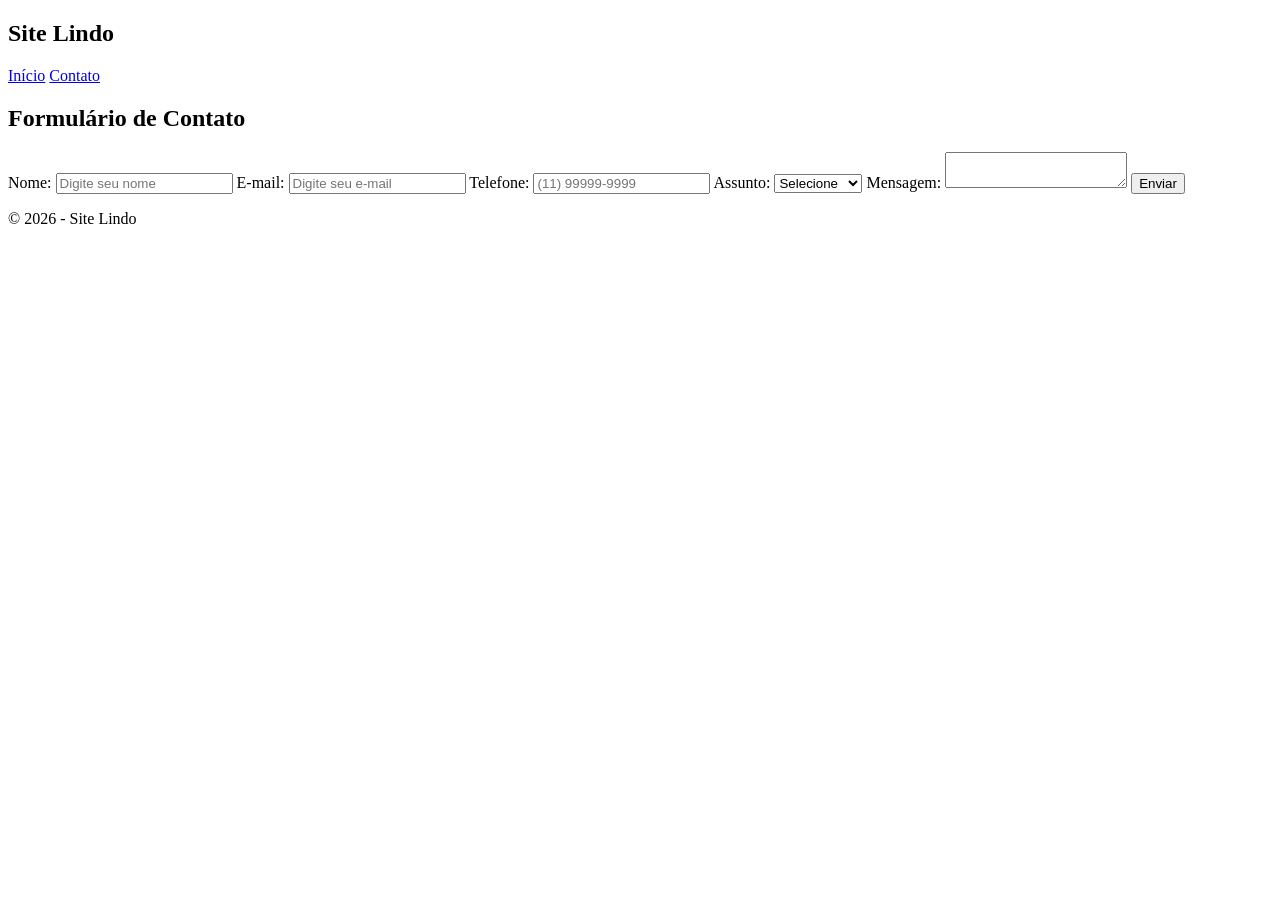
==== contato.html @ 7dd6c7f8 "Add files via upload" ====
<!DOCTYPE html>
<html lang="pt-BR">
 
<head>
    <meta charset="UTF-8">
    <meta name="viewport" content="width=device-width, initial-scale=1.0">
    <link rel="stylesheet" href="css/estilo.css">
    <title>Contato - Site lindo</title>
</head>
 
<body>
   
    <nav>
        <h1>Site Lindo</h1>
        <a href="index.html">Início</a>
        <a href="contato.html">Contato</a>
    </nav>
 
    <main>
        <section class="formulario">
            <h2 class="tituloForm">Formulário de Contato</h2>
            <form id="formContato">
                <label for="nome"> Nome:</label>
                <input type="text" id="nome" name="nome" placeholder="Digite seu nome" required>
               
                <label for="email"> E-mail: </label>
                <input type="email" id="email" name="email" placeholder="Digite seu e-mail" required>
               
                <label for="telefone"> Telefone: </label>
                <input type="tel" id="telefone" name="telefone" placeholder="(11) 99999-9999" required>
                <label for="assunto">Assunto:</label>
                <select id="assunto" name="assunto" required>
                    <option value=""> Selecione </option>
                    <option value="duvida"> Dúvida </option>
                    <option value="orcamento"> Orçamento </option>
                    <option value="outro"> Outro </option>
                </select>
 
                <label for="mensagem">
                    Mensagem:
                </label>
 
                <textarea id="mensagem" name="mensagem"
                 placeholder="Digite sua mensagem" required>
               
                </textarea>
                <button type="submit"> Enviar </button>
 
                <div id="resultado"></div>
            </form>
        </section>
    </main>
 
    <footer>
        <p>© 2026 - Site Lindo</p>
    </footer>
    <script src="js/app.js">   </script>
</body>
 
</html>
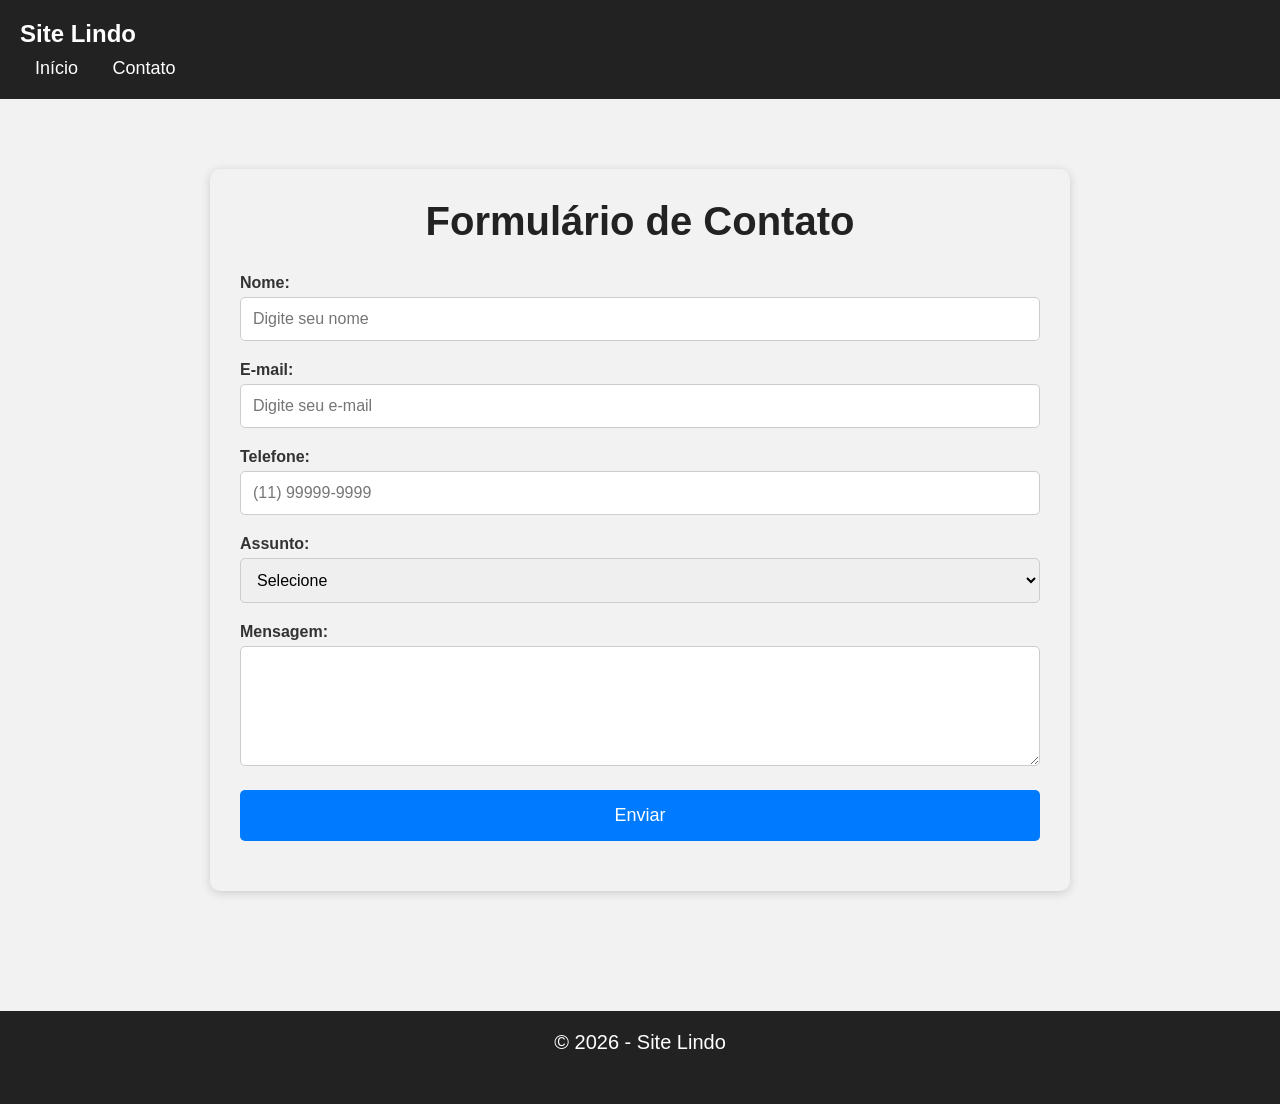
==== commit a7c24e57: "Update contato.html" ====
--- a/contato.html
+++ b/contato.html
@@ -4,7 +4,7 @@
 <head>
     <meta charset="UTF-8">
     <meta name="viewport" content="width=device-width, initial-scale=1.0">
-    <link rel="stylesheet" href="css/estilo.css">
+    <link rel="stylesheet" href="CSS/estilo.css">
     <title>Contato - Site lindo</title>
 </head>
  
@@ -58,4 +58,4 @@
 </body>
  
 </html>
- + 
--- a/CSS/estilo.css
+++ b/CSS/estilo.css
@@ -0,0 +1,192 @@
+* {
+    margin: 0;
+    padding: 0;
+    box-sizing: border-box;
+}
+ 
+body {
+    font-family: Arial, sans-serif;
+    background-color: #f2f2f2;
+    color: #333;
+}
+ 
+nav {
+    background-color: #222;
+    padding: 20px;
+    text-align: 0;
+}
+ 
+nav h1 {
+    color: white;
+    margin-bottom: 10px;
+}
+ 
+.logo{
+ 
+    height: 1px;
+    width: 1px;
+    margin: 10px;
+    padding: 10px;
+ 
+ 
+}
+ 
+ 
+nav a {
+    color: white;
+    text-decoration: none;
+    margin: 0 15px;
+    font-size: 18px;
+}
+ 
+nav a:hover {
+    color: #00bfff;
+}
+ 
+main {
+    max-width: 900px;
+    margin: 50px auto;
+    padding: 20px;
+}
+ 
+main.centralizado {
+    text-align: center;
+}
+ 
+h2 {
+    font-size: 40px;
+    color: #222;
+    margin-bottom: 20px;
+}
+ 
+h2.tituloForm {
+    text-align: center;
+    margin-bottom: 30px;
+}
+ 
+p {
+    font-size: 20px;
+    margin-bottom: 30px;
+}
+ 
+.botao {
+    display: inline-block;
+    background-color: #007bff;
+    color: white;
+    padding: 15px 30px;
+    text-decoration: none;
+    border-radius: 5px;
+}
+ 
+.botao:hover {
+    background-color: #0056b3;
+}
+ 
+.cards {
+    display: flex;
+    gap: 10px;
+    margin-top: 50px;
+    justify-content: baseline;
+}
+ 
+.card {
+    background-color: white;
+    padding: 2%;
+    width: 70%;
+    gap: 100px;
+    border-radius: 10px;
+    box-shadow: 0 2px 10px #ccc;
+    height: 160px;
+ 
+}
+ 
+.card h3 {
+    margin-bottom: 15px;
+    color: #007bff;
+}
+ 
+footer {
+    background-color: #222;
+    color: white;
+    text-align: center;
+    padding: 20px;
+    margin-top: 100px;
+}
+ 
+.formulario {
+    background-color: #f2f2f2;
+    padding: 30px;
+    border-radius: 10px;
+    box-shadow: 0 2px 10px #ccc;
+}
+ 
+input,
+select,
+textarea {
+    width: 100%;
+    padding: 12px;
+    margin-bottom: 20px;
+    border: 1px solid #ccc;
+    border-radius: 5px;
+    font-size: 16px;
+}
+ 
+textarea {
+    height: 120px;
+    resize: vertical;
+}
+ 
+label {
+    display: block;
+    margin-bottom: 5px;
+    font-weight: bold;
+}
+ 
+button {
+    width: 100%;
+    padding: 15px;
+    background-color: #007bff;
+    color: white;
+    border: none;
+    border-radius: 5px;
+    font-size: 18px;
+    cursor: pointer;
+}
+ 
+button:hover {
+    background-color: #0056b3;
+}
+ 
+#resultado {
+    margin-top: 20px;
+    text-align: center;
+    color: green;
+    font-weight: bold;
+}
+ 
+.Botaonav{
+    width: 8%;
+    margin-left: 900px;
+    padding: 10px;
+    background-color: #041930;
+    color: white;
+    border: none;
+    border-radius: 5px;
+    font-size: 18px;
+    cursor: pointer;
+    justify-content: right;
+}
+ 
+ 
+ 
+ 
+@media (max-width: 700px) {
+    .cards {
+        flex-direction: column;
+    }
+ 
+    .card {
+        width: 100%;
+    }
+}
+ 
